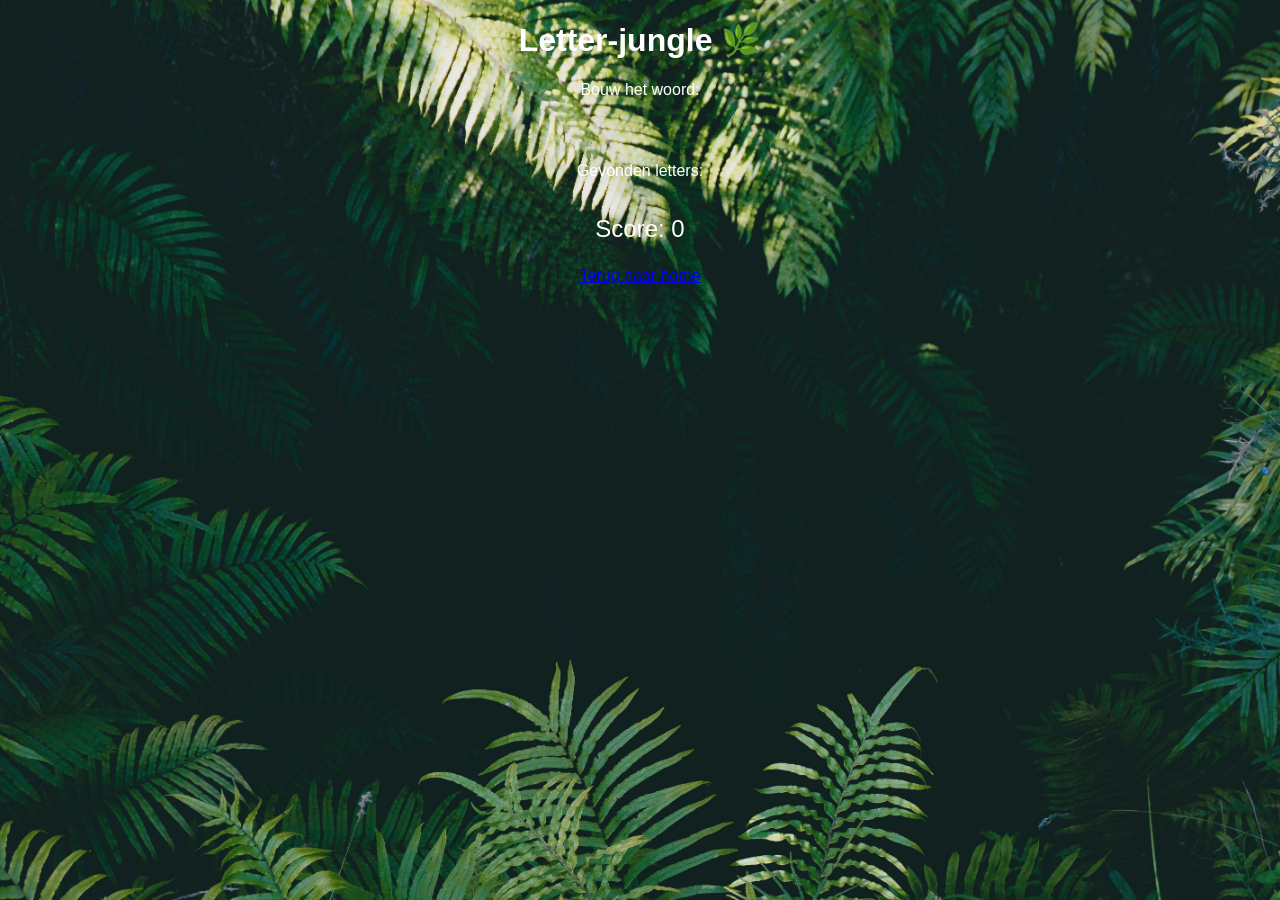
==== letter-jungle.html @ 030bb8c9 "Update letter-jungle.html" ====
<!DOCTYPE html>
<html lang="nl">
<head>
<meta charset="UTF-8">
<meta name="viewport" content="width=device-width, initial-scale=1.0">
<title>Letter-jungle</title>
<link rel="stylesheet" href="./letter-jungle.css">
</head>
<body>
    <div class="game-container">
        <h1>Letter-jungle 🌿</h1>
        <p id="target-word">Bouw het woord:</p>
        <p id="word"></p>
        <p>Gevonden letters: <span id="collected"></span></p>
        <div id="letters-container"></div>
        <p id="score">Score: 0</p>
        <p id="message"></p>
        <a href="index.html" class="button">Terug naar home</a>
    </div>

    <!-- bladeren animatie -->
    <div id="./images/leaves-container"></div>

    <!-- geluiden -->
    <audio id="correct-sound" src="./sounds/correct.mp3"></audio>
    <audio id="wrong-sound" src="./sounds/wrong.mp3"></audio>

<script src="./letter-jungle.js"></script>
</body>
</html>
---- letter-jungle.css ----
body {
    margin: 0;
    padding: 0;
    font-family: Arial, sans-serif;
    background: url('images/jungle-background.jpg') no-repeat center center fixed;
    background-size: cover;
    color: white;
    text-align: center;
}

#title {
    font-size: 3em;
    margin-top: 20px;
}

#instruction {
    font-size: 1.5em;
    margin-bottom: 20px;
}

#game-container {
    display: inline-block;
    text-align: center;
    margin-top: 20px;
}

#word {
    font-size: 3em;
    margin-bottom: 10px;
}

.guessed {
    font-weight: bold;
}

#collected {
    font-size: 2em;
    margin-bottom: 20px;
}

#letters-container {
    display: flex;
    flex-wrap: wrap;
    justify-content: center;
    gap: 10px;
}

.letter {
    width: 50px;
    height: 50px;
    background-color: rgba(255,255,255,0.3);
    border-radius: 8px;
    display: flex;
    justify-content: center;
    align-items: center;
    font-size: 1.5em;
    cursor: pointer;
    user-select: none;
    transition: all 0.2s;
}

.letter:hover {
    transform: scale(1.2);
    background-color: rgba(255,255,255,0.5);
}

#message {
    font-size: 1.5em;
    margin-top: 10px;
}

#score {
    font-size: 1.5em;
    margin-top: 15px;
}

#leaves-container {
    position: fixed;
    top: 0;
    left: 0;
    width: 100%;
    height: 100%;
    pointer-events: none;
    overflow: hidden;
}

.leaf {
    position: absolute;
    width: 30px;
    height: 30px;
    background: url('images/leaf.png') no-repeat center center;
    background-size: contain;
    animation-name: fall;
    animation-timing-function: linear;
}

@keyframes fall {
    0% { transform: translateY(0) rotate(0deg); opacity: 1; }
    100% { transform: translateY(100vh) rotate(360deg); opacity: 0; }
}

/* Player selection buttons */
#player-selection {
    margin-top: 20px;
}

#player-selection button {
    padding: 10px 20px;
    margin: 10px;
    font-size: 1.2em;
    cursor: pointer;
    border-radius: 8px;
    border: none;
    background-color: rgba(0,0,0,0.5);
    color: white;
}

#player-selection button:hover {
    background-color: rgba(0,0,0,0.7);
}
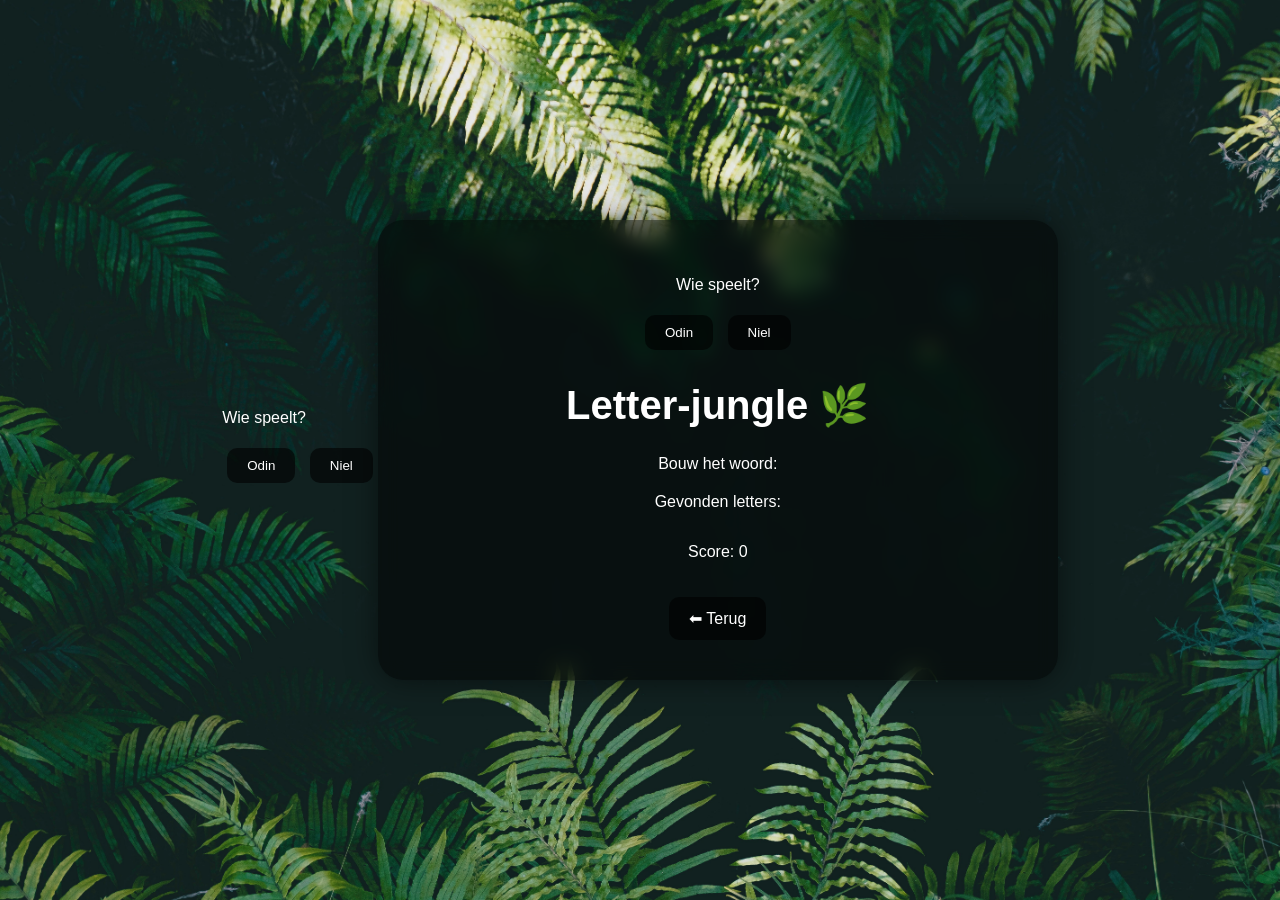
==== commit 4c9d3938: "Update letter-jungle.html" ====
--- a/letter-jungle.html
+++ b/letter-jungle.html
@@ -3,28 +3,42 @@
 <head>
 <meta charset="UTF-8">
 <meta name="viewport" content="width=device-width, initial-scale=1.0">
-<title>Letter-jungle</title>
-<link rel="stylesheet" href="./letter-jungle.css">
+<title>Letter Jungle</title>
+<link rel="stylesheet" href="letter-jungle.css">
 </head>
+
 <body>
-    <div class="game-container">
-        <h1>Letter-jungle 🌿</h1>
-        <p id="target-word">Bouw het woord:</p>
-        <p id="word"></p>
-        <p>Gevonden letters: <span id="collected"></span></p>
-        <div id="letters-container"></div>
-        <p id="score">Score: 0</p>
-        <p id="message"></p>
-        <a href="index.html" class="button">Terug naar home</a>
+
+<div class="game-container">
+
+    <div id="player-selection">
+        <p>Wie speelt?</p>
+        <button id="odin-btn">Odin</button>
+        <button id="niel-btn">Niel</button>
     </div>
 
-    <!-- bladeren animatie -->
-    <div id="./images/leaves-container"></div>
+    <h1>Letter-jungle 🌿</h1>
 
-    <!-- geluiden -->
-    <audio id="correct-sound" src="./sounds/correct.mp3"></audio>
-    <audio id="wrong-sound" src="./sounds/wrong.mp3"></audio>
+    <p>Bouw het woord:</p>
+    <p id="word"></p>
 
-<script src="./letter-jungle.js"></script>
+    <p>Gevonden letters: <span id="collected"></span></p>
+
+    <div id="letters-container"></div>
+
+    <p id="score">Score: 0</p>
+    <p id="message"></p>
+
+    <a href="index.html" class="button">⬅ Terug</a>
+
+</div>
+
+<div id="leaves-container"></div>
+
+<audio id="correct-sound" src="sounds/correct.mp3"></audio>
+<audio id="wrong-sound" src="sounds/wrong.mp3"></audio>
+
+<script src="letter-jungle.js"></script>
+
 </body>
 </html>
--- a/letter-jungle.css
+++ b/letter-jungle.css
@@ -1,43 +1,43 @@
 body {
     margin: 0;
-    padding: 0;
     font-family: Arial, sans-serif;
     background: url('images/jungle-background.jpg') no-repeat center center fixed;
     background-size: cover;
     color: white;
-    text-align: center;
+    display: flex;
+    justify-content: center;
+    align-items: center;
+    height: 100vh;
 }
 
-#title {
-    font-size: 3em;
-    margin-top: 20px;
+/* Zelfde container als home */
+.game-container {
+    background: rgba(0, 0, 0, 0.5);
+    backdrop-filter: blur(10px);
+    padding: 40px;
+    border-radius: 25px;
+    text-align: center;
+    width: 90%;
+    max-width: 600px;
+    box-shadow: 0 0 30px rgba(0,0,0,0.5);
 }
 
-#instruction {
-    font-size: 1.5em;
-    margin-bottom: 20px;
+/* Titel */
+h1 {
+    font-size: 2.5em;
 }
 
-#game-container {
-    display: inline-block;
-    text-align: center;
-    margin-top: 20px;
-}
-
+/* Woord */
 #word {
     font-size: 3em;
-    margin-bottom: 10px;
+    margin: 20px 0;
 }
 
 .guessed {
     font-weight: bold;
 }
 
-#collected {
-    font-size: 2em;
-    margin-bottom: 20px;
-}
-
+/* Letters */
 #letters-container {
     display: flex;
     flex-wrap: wrap;
@@ -48,73 +48,67 @@
 .letter {
     width: 50px;
     height: 50px;
-    background-color: rgba(255,255,255,0.3);
-    border-radius: 8px;
+    background: rgba(255,255,255,0.3);
+    border-radius: 10px;
     display: flex;
     justify-content: center;
     align-items: center;
-    font-size: 1.5em;
+    font-size: 20px;
     cursor: pointer;
-    user-select: none;
-    transition: all 0.2s;
+    transition: 0.2s;
 }
 
 .letter:hover {
     transform: scale(1.2);
-    background-color: rgba(255,255,255,0.5);
 }
 
-#message {
-    font-size: 1.5em;
-    margin-top: 10px;
+/* Knoppen */
+.button {
+    display: inline-block;
+    margin-top: 20px;
+    padding: 12px 20px;
+    background: rgba(0,0,0,0.6);
+    border-radius: 10px;
+    color: white;
+    text-decoration: none;
 }
 
-#score {
-    font-size: 1.5em;
-    margin-top: 15px;
+.button:hover {
+    background: rgba(0,0,0,0.8);
 }
 
+/* Player selection */
+#player-selection {
+    margin-bottom: 20px;
+}
+
+#player-selection button {
+    margin: 5px;
+    padding: 10px 20px;
+    border-radius: 10px;
+    border: none;
+    background: rgba(0,0,0,0.6);
+    color: white;
+}
+
+/* Bladeren */
 #leaves-container {
     position: fixed;
-    top: 0;
-    left: 0;
     width: 100%;
     height: 100%;
     pointer-events: none;
-    overflow: hidden;
 }
 
 .leaf {
     position: absolute;
     width: 30px;
     height: 30px;
-    background: url('images/leaf.png') no-repeat center center;
+    background: url('images/leaf.png') no-repeat center;
     background-size: contain;
-    animation-name: fall;
-    animation-timing-function: linear;
+    animation: fall linear;
 }
 
 @keyframes fall {
-    0% { transform: translateY(0) rotate(0deg); opacity: 1; }
-    100% { transform: translateY(100vh) rotate(360deg); opacity: 0; }
+    from { transform: translateY(0); }
+    to { transform: translateY(100vh); }
 }
-
-/* Player selection buttons */
-#player-selection {
-    margin-top: 20px;
-}
-
-#player-selection button {
-    padding: 10px 20px;
-    margin: 10px;
-    font-size: 1.2em;
-    cursor: pointer;
-    border-radius: 8px;
-    border: none;
-    background-color: rgba(0,0,0,0.5);
-    color: white;
-}
-
-#player-selection button:hover {
-    background-color: rgba(0,0,0,0.7);
-}
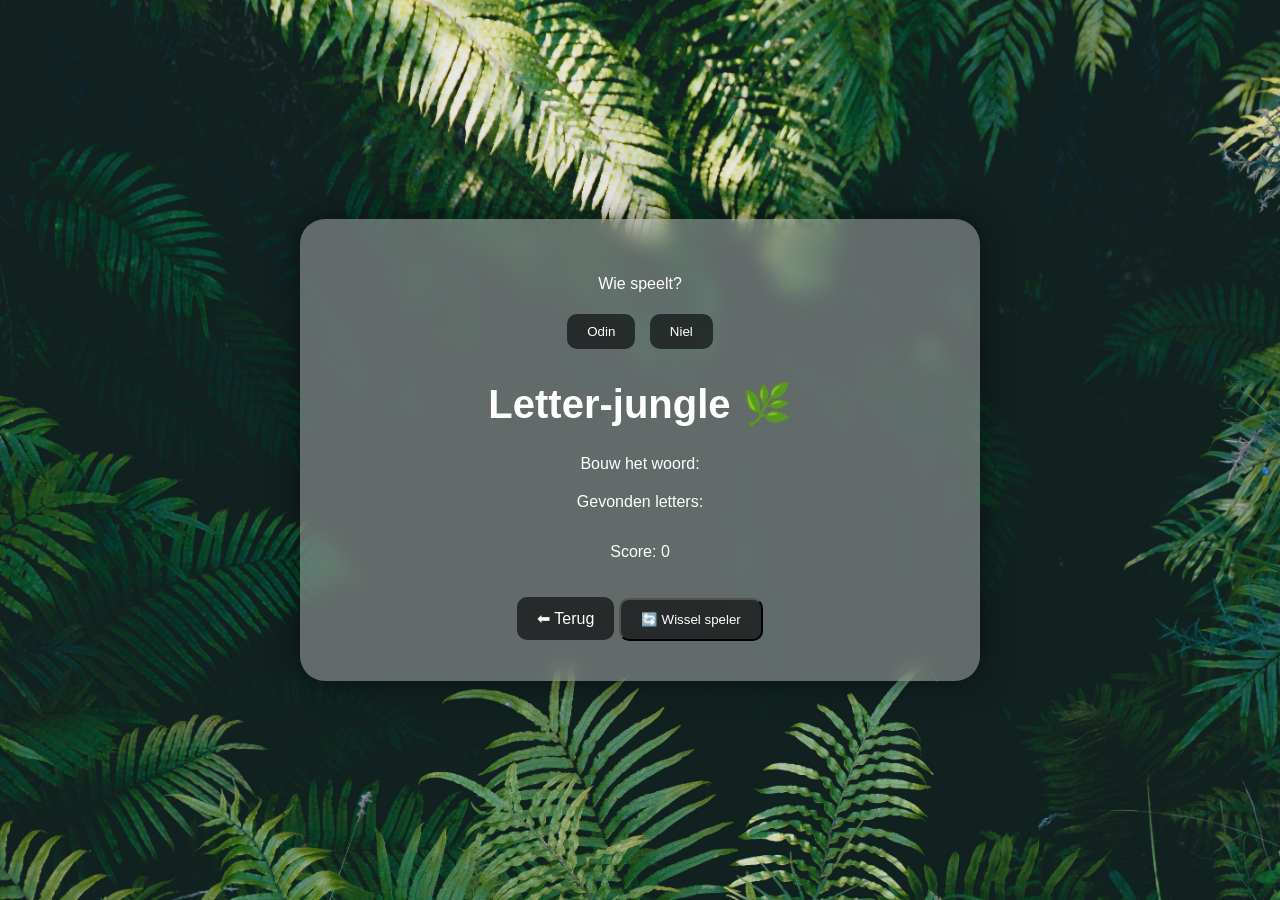
==== commit 53ebe7c6: "Update letter-jungle.html" ====
--- a/letter-jungle.html
+++ b/letter-jungle.html
@@ -30,6 +30,7 @@
     <p id="message"></p>
 
     <a href="index.html" class="button">⬅ Terug</a>
+    <button onclick="switchPlayer()" class="button">🔄 Wissel speler</button>
 
 </div>
 
--- a/letter-jungle.css
+++ b/letter-jungle.css
@@ -12,7 +12,7 @@
 
 /* Zelfde container als home */
 .game-container {
-    background: rgba(0, 0, 0, 0.5);
+    background: rgba(180, 180, 180, 0.5);
     backdrop-filter: blur(10px);
     padding: 40px;
     border-radius: 25px;
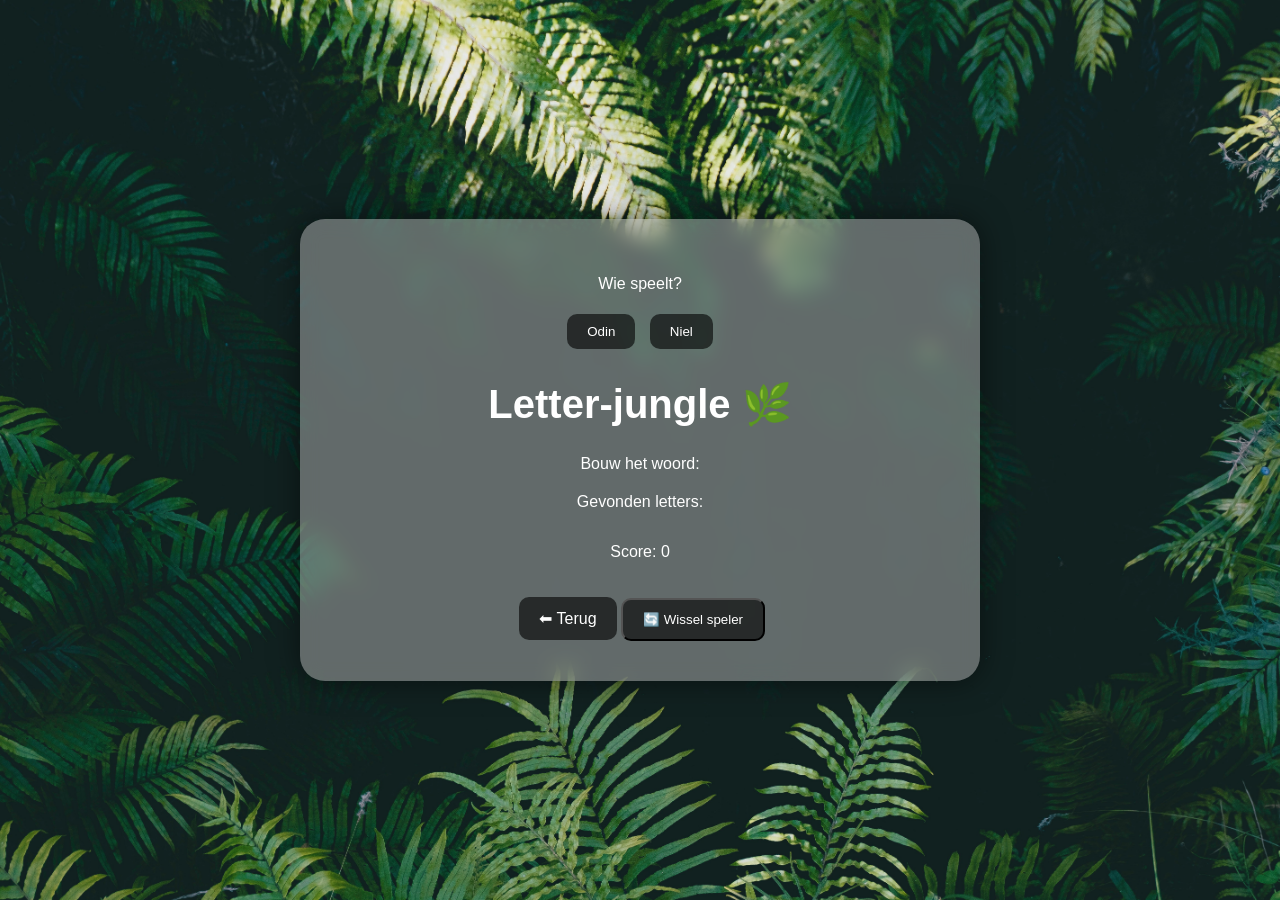
==== commit 2d80e68f: "Update letter-jungle.html" ====
--- a/letter-jungle.html
+++ b/letter-jungle.html
@@ -3,7 +3,7 @@
 <head>
 <meta charset="UTF-8">
 <meta name="viewport" content="width=device-width, initial-scale=1.0">
-<title>Letter Jungle</title>
+<title>🌿Letter Jungle🌿</title>
 <link rel="stylesheet" href="letter-jungle.css">
 </head>
 
@@ -28,7 +28,7 @@
 
     <p id="score">Score: 0</p>
     <p id="message"></p>
-
+    <img id="word-image">
     <a href="index.html" class="button">⬅ Terug</a>
     <button onclick="switchPlayer()" class="button">🔄 Wissel speler</button>
 
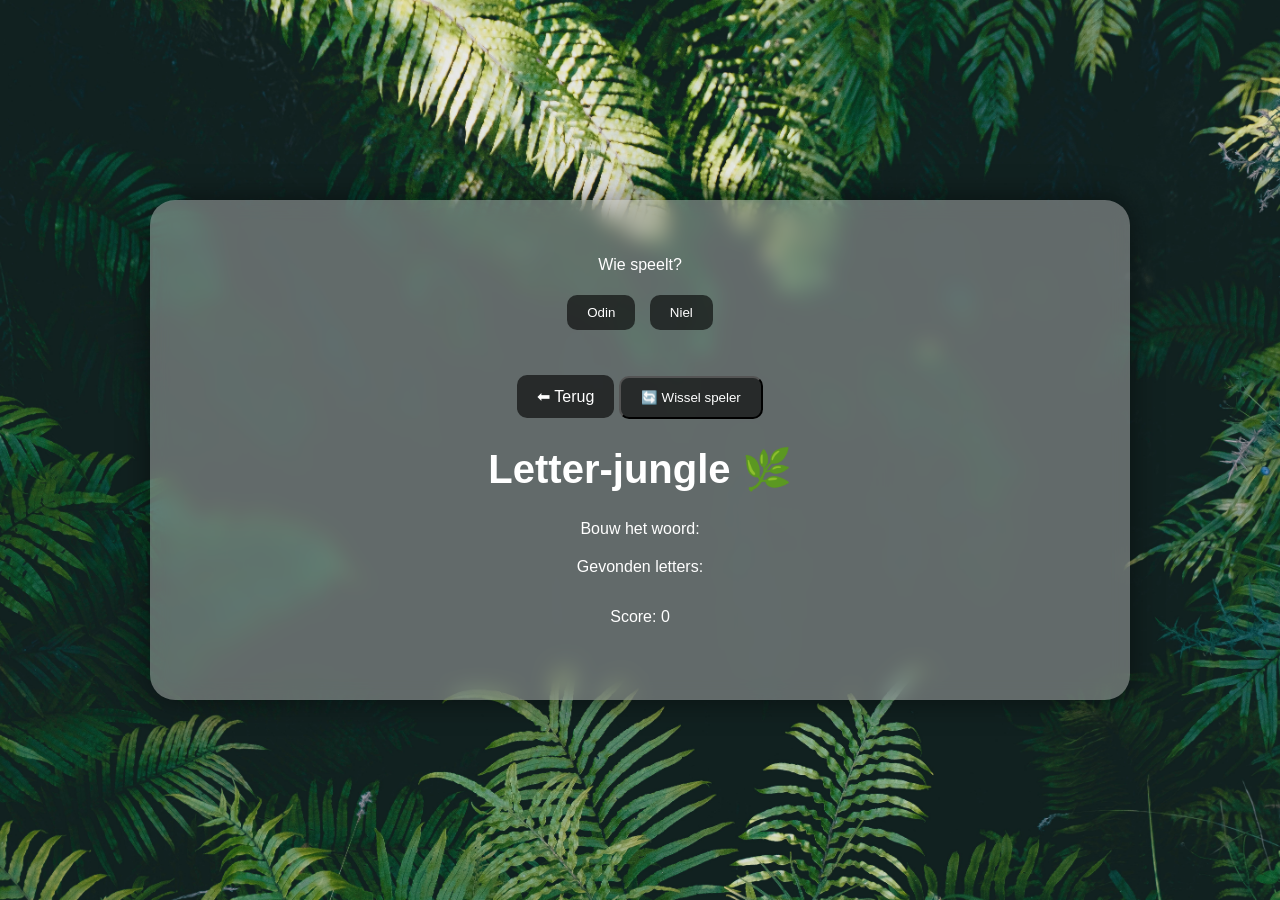
==== commit b81c7089: "Update letter-jungle.html" ====
--- a/letter-jungle.html
+++ b/letter-jungle.html
@@ -16,7 +16,8 @@
         <button id="odin-btn">Odin</button>
         <button id="niel-btn">Niel</button>
     </div>
-
+    <a href="index.html" class="button">⬅ Terug</a>
+    <button onclick="switchPlayer()" class="button">🔄 Wissel speler</button>
     <h1>Letter-jungle 🌿</h1>
 
     <p>Bouw het woord:</p>
@@ -29,8 +30,7 @@
     <p id="score">Score: 0</p>
     <p id="message"></p>
     <img id="word-image">
-    <a href="index.html" class="button">⬅ Terug</a>
-    <button onclick="switchPlayer()" class="button">🔄 Wissel speler</button>
+
 
 </div>
 
--- a/letter-jungle.css
+++ b/letter-jungle.css
@@ -18,7 +18,7 @@
     border-radius: 25px;
     text-align: center;
     width: 90%;
-    max-width: 600px;
+    max-width: 900px;
     box-shadow: 0 0 30px rgba(0,0,0,0.5);
 }
 
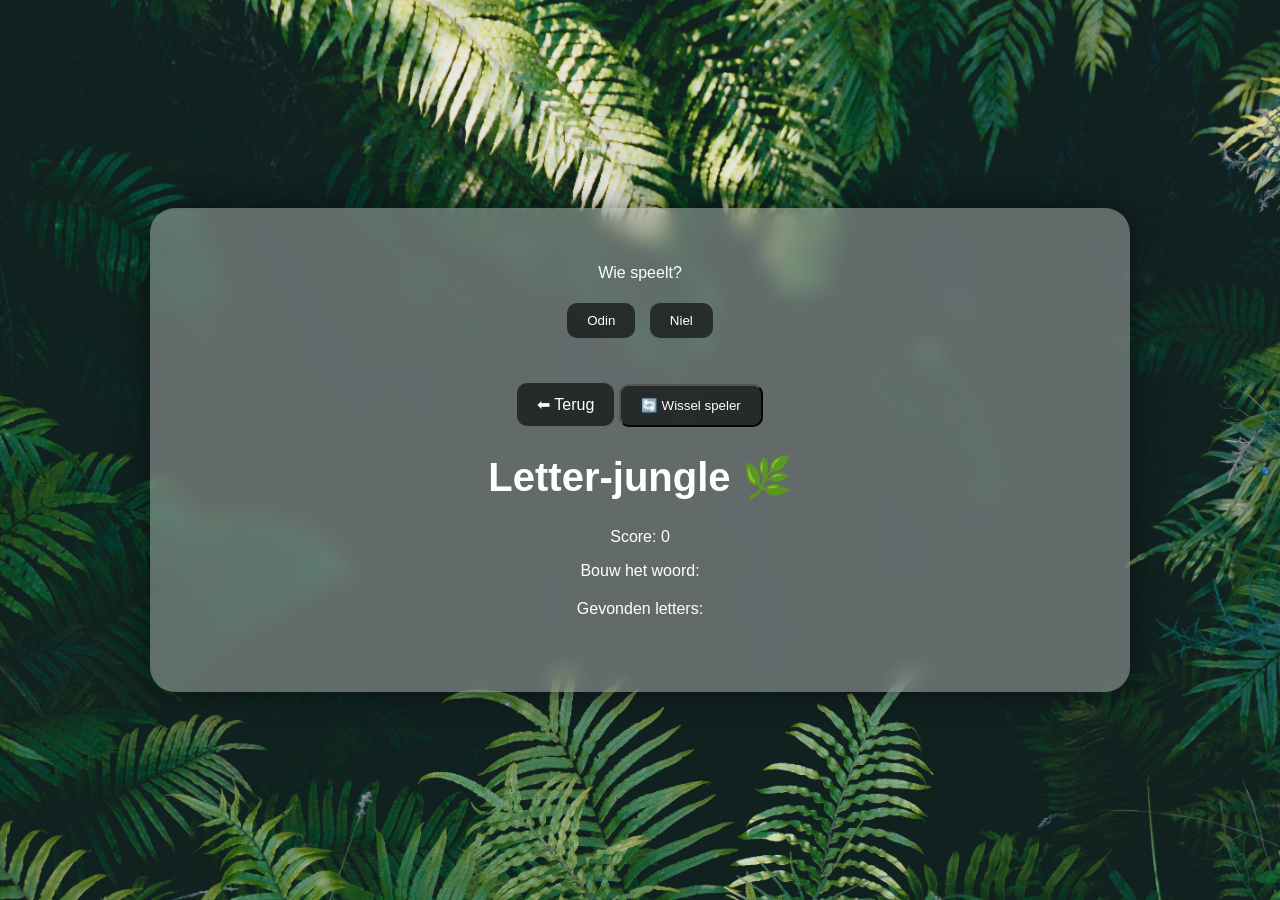
==== commit 17bce8f6: "Update letter-jungle.html" ====
--- a/letter-jungle.html
+++ b/letter-jungle.html
@@ -19,7 +19,8 @@
     <a href="index.html" class="button">⬅ Terug</a>
     <button onclick="switchPlayer()" class="button">🔄 Wissel speler</button>
     <h1>Letter-jungle 🌿</h1>
-
+    <p id="score">Score: 0</p>
+    <p id="message"></p>
     <p>Bouw het woord:</p>
     <p id="word"></p>
 
@@ -27,8 +28,7 @@
 
     <div id="letters-container"></div>
 
-    <p id="score">Score: 0</p>
-    <p id="message"></p>
+
     <img id="word-image">
 
 
